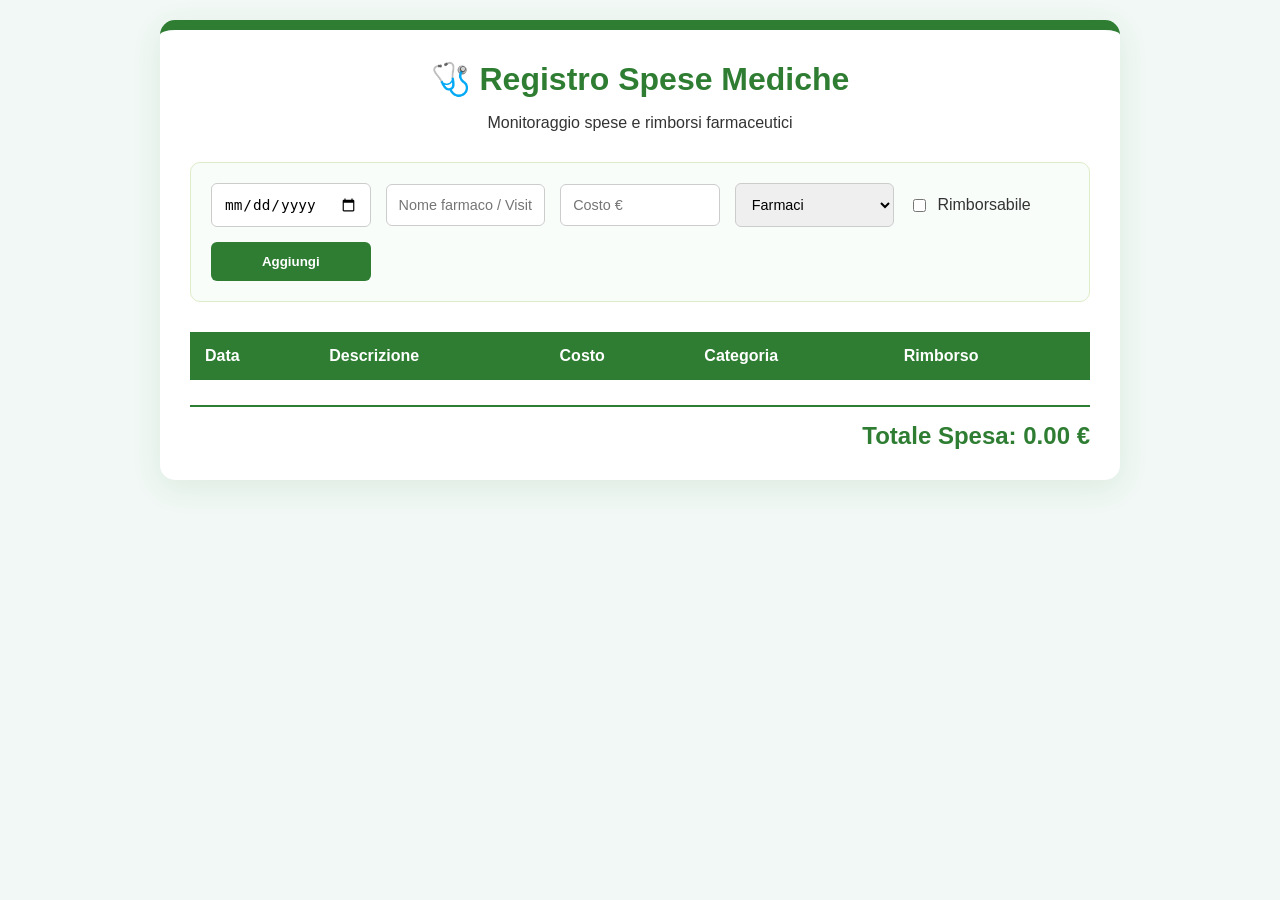
==== index.html @ 3850ffb5 "Add files via upload" ====
<!DOCTYPE html>
<html lang="it">
<head>
    <meta charset="UTF-8">
    <meta name="viewport" content="width=device-width, initial-scale=1.0">
    <title>Farmacia - Gestione Spese Mediche</title>
    <style>
        /* STILE FARMACIA MODERNO */
        :root {
            --primary: #2e7d32;   /* Verde Farmacia */
            --light: #f1f8f5;     /* Sfondo chiarissimo */
            --white: #ffffff;
            --accent: #4caf50;
            --border: #dcedc8;
        }

        body {
            font-family: 'Segoe UI', Roboto, Helvetica, sans-serif;
            background-color: var(--light);
            color: #333;
            margin: 0;
            padding: 20px;
            display: flex;
            justify-content: center;
        }

        .container {
            width: 100%;
            max-width: 900px;
            background: var(--white);
            padding: 30px;
            border-radius: 15px;
            box-shadow: 0 8px 30px rgba(46, 125, 50, 0.1);
            border-top: 10px solid var(--primary);
        }

        header {
            text-align: center;
            margin-bottom: 30px;
        }

        h1 { color: var(--primary); margin: 0; font-size: 2rem; }

        /* FORM */
        .input-card {
            background: #f9fdfa;
            border: 1px solid var(--border);
            padding: 20px;
            border-radius: 10px;
            display: grid;
            grid-template-columns: repeat(auto-fit, minmax(140px, 1fr));
            gap: 15px;
            align-items: center;
            margin-bottom: 30px;
        }

        input, select {
            padding: 12px;
            border: 1px solid #ccc;
            border-radius: 6px;
            font-size: 0.9rem;
        }

        .check-group { display: flex; align-items: center; gap: 8px; font-weight: 500; }

        button {
            background-color: var(--primary);
            color: white;
            border: none;
            padding: 12px;
            border-radius: 6px;
            cursor: pointer;
            font-weight: bold;
            transition: 0.2s;
        }

        button:hover { background-color: var(--accent); }

        /* TABELLA */
        table {
            width: 100%;
            border-collapse: collapse;
            margin-top: 10px;
        }

        th {
            background-color: var(--primary);
            color: white;
            padding: 15px;
            text-align: left;
        }

        td {
            padding: 15px;
            border-bottom: 1px solid var(--border);
        }

        .rimborsabile-si { color: var(--primary); font-weight: bold; }
        .rimborsabile-no { color: #999; }

        /* TOTALE */
        .total-display {
            margin-top: 25px;
            text-align: right;
            font-size: 1.5rem;
            color: var(--primary);
            font-weight: bold;
            padding-top: 15px;
            border-top: 2px solid var(--primary);
        }
    </style>
</head>
<body>

<div class="container">
    <header>
        <h1>🩺 Registro Spese Mediche</h1>
        <p>Monitoraggio spese e rimborsi farmaceutici</p>
    </header>

    <div class="input-card">
        <input type="date" id="data" required>
        <input type="text" id="nome" placeholder="Nome farmaco / Visita" required>
        <input type="number" id="costo" placeholder="Costo €" step="0.01" required>
        <select id="categoria">
            <option value="Farmaci">Farmaci</option>
            <option value="Visita Specialistica">Visita</option>
            <option value="Esami Diagnostici">Esami</option>
            <option value="Altro">Altro</option>
        </select>
        <div class="check-group">
            <input type="checkbox" id="rimborsabile"> Rimborsabile
        </div>
        <button id="addBtn">Aggiungi</button>
    </div>

    <table>
        <thead>
            <tr>
                <th>Data</th>
                <th>Descrizione</th>
                <th>Costo</th>
                <th>Categoria</th>
                <th>Rimborso</th>
            </tr>
        </thead>
        <tbody id="listaSpese">
            </tbody>
    </table>

    <div class="total-display">
        Totale Spesa: <span id="totale">0.00</span> €
    </div>
</div>

<script>
    // LOGICA FRONTEND
    const lista = document.getElementById('listaSpese');
    const totaleLabel = document.getElementById('totale');

    async function caricaDati() {
        const res = await fetch('/api/spese');
        const spese = await res.json();
        
        let somma = 0;
        lista.innerHTML = '';

        spese.forEach(s => {
            somma += s.costo;
            const rimbText = s.rimborsabile ? '<span class="rimborsabile-si">✅ SI</span>' : '<span class="rimborsabile-no">❌ NO</span>';
            
            lista.innerHTML += `
                <tr>
                    <td>${s.data}</td>
                    <td><strong>${s.nome}</strong></td>
                    <td>${s.costo.toFixed(2)} €</td>
                    <td>${s.categoria}</td>
                    <td>${rimbText}</td>
                </tr>
            `;
        });
        totaleLabel.innerText = somma.toFixed(2);
    }

    document.getElementById('addBtn').addEventListener('click', async () => {
        const data = {
            data: document.getElementById('data').value,
            nome: document.getElementById('nome').value,
            costo: parseFloat(document.getElementById('costo').value),
            categoria: document.getElementById('categoria').value,
            rimborsabile: document.getElementById('rimborsabile').checked
        };

        if(!data.data || !data.nome || isNaN(data.costo)) return alert("Compila tutti i campi!");

        await fetch('/api/spese', {
            method: 'POST',
            headers: {'Content-Type': 'application/json'},
            body: JSON.stringify(data)
        });

        // Pulisce i campi e ricarica
        document.getElementById('nome').value = '';
        document.getElementById('costo').value = '';
        caricaDati();
    });

    caricaDati();
</script>

</body>
</html>
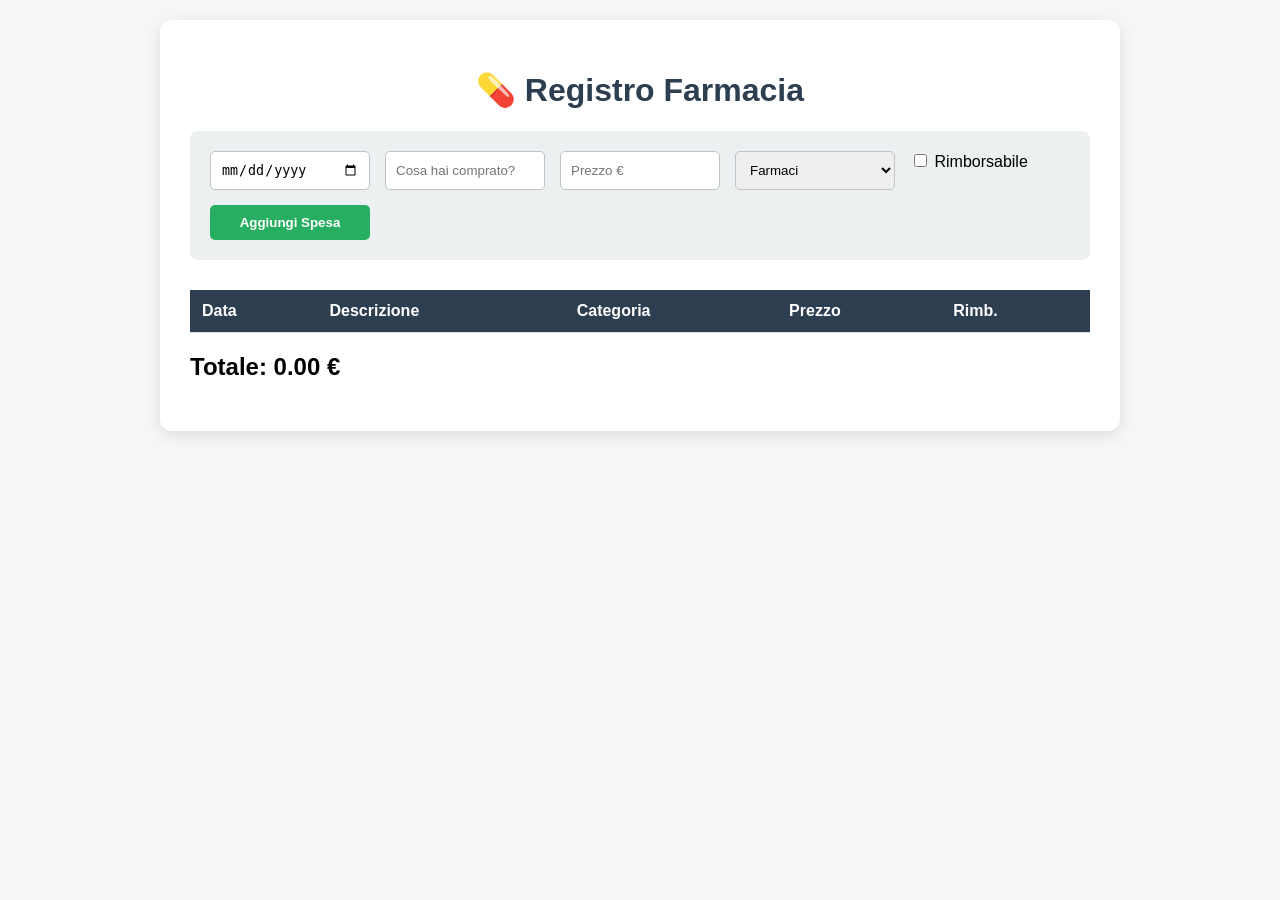
==== commit 3a2fa9ed: "Add files via upload" ====
--- a/index.html
+++ b/index.html
@@ -2,211 +2,92 @@
 <html lang="it">
 <head>
     <meta charset="UTF-8">
-    <meta name="viewport" content="width=device-width, initial-scale=1.0">
-    <title>Farmacia - Gestione Spese Mediche</title>
-    <style>
-        /* STILE FARMACIA MODERNO */
-        :root {
-            --primary: #2e7d32;   /* Verde Farmacia */
-            --light: #f1f8f5;     /* Sfondo chiarissimo */
-            --white: #ffffff;
-            --accent: #4caf50;
-            --border: #dcedc8;
+    <title>Gestione Farmacia</title>
+    <link rel="stylesheet" href="style.css">
+</head>
+<body>
+    <div class="container">
+        <h1>💊 Registro Farmacia</h1>
+        
+        <div class="form-box">
+            <input type="date" id="data">
+            <input type="text" id="descrizione" placeholder="Cosa hai comprato?">
+            <input type="number" id="importo" placeholder="Prezzo €" step="0.01">
+            <select id="categoria">
+                <option value="Farmaci">Farmaci</option>
+                <option value="Visita">Visita</option>
+                <option value="Esami">Esami</option>
+            </select>
+            <label><input type="checkbox" id="rimborsabile"> Rimborsabile</label>
+            <button onclick="salvaSpesa()">Aggiungi Spesa</button>
+        </div>
+
+        <table>
+            <thead>
+                <tr>
+                    <th>Data</th><th>Descrizione</th><th>Categoria</th><th>Prezzo</th><th>Rimb.</th>
+                </tr>
+            </thead>
+            <tbody id="tabellaCorpo"></tbody>
+        </table>
+        <h2>Totale: <span id="valoreTotale">0.00</span> €</h2>
+    </div>
+
+    <script>
+        //FUNZIONE: caricaTabella
+        //Scopo: Chiede al server i dati JSON e li mostra nella tabella HTML
+        async function caricaTabella() {
+            //Chiama l'endpoint GET del server (Riga 23 di server.js)
+            const risposta = await fetch('/api/spese');
+            const dati = await risposta.json();
+            
+            const corpo = document.getElementById('tabellaCorpo');
+            let somma = 0;
+            
+            corpo.innerHTML = ''; //Svuota la tabella prima di ricaricarla
+            
+            dati.forEach(s => {
+                somma += parseFloat(s.importo);
+                //Crea una riga per ogni spesa nel database
+                corpo.innerHTML += `
+                    <tr>
+                        <td>${s.data}</td>
+                        <td>${s.descrizione}</td>
+                        <td>${s.categoria}</td>
+                        <td>${parseFloat(s.importo).toFixed(2)} €</td>
+                        <td>${s.rimborsabile ? '✅' : '❌'}</td>
+                    </tr>`;
+            });
+            document.getElementById('valoreTotale').innerText = somma.toFixed(2);
         }
 
-        body {
-            font-family: 'Segoe UI', Roboto, Helvetica, sans-serif;
-            background-color: var(--light);
-            color: #333;
-            margin: 0;
-            padding: 20px;
-            display: flex;
-            justify-content: center;
+        //FUNZIONE: salvaSpesa
+        //Scopo: Legge i dati dal form e li invia al server per il salvataggio
+        async function salvaSpesa() {
+            // Raccoglie i valori inseriti dall'utente negli input HTML
+            const nuova = {
+                data: document.getElementById('data').value,
+                descrizione: document.getElementById('descrizione').value,
+                importo: document.getElementById('importo').value,
+                categoria: document.getElementById('categoria').value,
+                rimborsabile: document.getElementById('rimborsabile').checked
+            };
+
+            //Validazione base
+            if(!nuova.data || !nuova.descrizione || !nuova.importo) return alert("Dati mancanti!");
+
+            //Invia i dati al server tramite l'endpoint POST (riga 30 di server.js)
+            await fetch('/api/spese', {
+                method: 'POST',
+                headers: {'Content-Type': 'application/json'},
+                body: JSON.stringify(nuova)
+            });
+
+            caricaTabella(); //Dopo il salvataggio, aggiorna la vista
         }
 
-        .container {
-            width: 100%;
-            max-width: 900px;
-            background: var(--white);
-            padding: 30px;
-            border-radius: 15px;
-            box-shadow: 0 8px 30px rgba(46, 125, 50, 0.1);
-            border-top: 10px solid var(--primary);
-        }
-
-        header {
-            text-align: center;
-            margin-bottom: 30px;
-        }
-
-        h1 { color: var(--primary); margin: 0; font-size: 2rem; }
-
-        /* FORM */
-        .input-card {
-            background: #f9fdfa;
-            border: 1px solid var(--border);
-            padding: 20px;
-            border-radius: 10px;
-            display: grid;
-            grid-template-columns: repeat(auto-fit, minmax(140px, 1fr));
-            gap: 15px;
-            align-items: center;
-            margin-bottom: 30px;
-        }
-
-        input, select {
-            padding: 12px;
-            border: 1px solid #ccc;
-            border-radius: 6px;
-            font-size: 0.9rem;
-        }
-
-        .check-group { display: flex; align-items: center; gap: 8px; font-weight: 500; }
-
-        button {
-            background-color: var(--primary);
-            color: white;
-            border: none;
-            padding: 12px;
-            border-radius: 6px;
-            cursor: pointer;
-            font-weight: bold;
-            transition: 0.2s;
-        }
-
-        button:hover { background-color: var(--accent); }
-
-        /* TABELLA */
-        table {
-            width: 100%;
-            border-collapse: collapse;
-            margin-top: 10px;
-        }
-
-        th {
-            background-color: var(--primary);
-            color: white;
-            padding: 15px;
-            text-align: left;
-        }
-
-        td {
-            padding: 15px;
-            border-bottom: 1px solid var(--border);
-        }
-
-        .rimborsabile-si { color: var(--primary); font-weight: bold; }
-        .rimborsabile-no { color: #999; }
-
-        /* TOTALE */
-        .total-display {
-            margin-top: 25px;
-            text-align: right;
-            font-size: 1.5rem;
-            color: var(--primary);
-            font-weight: bold;
-            padding-top: 15px;
-            border-top: 2px solid var(--primary);
-        }
-    </style>
-</head>
-<body>
-
-<div class="container">
-    <header>
-        <h1>🩺 Registro Spese Mediche</h1>
-        <p>Monitoraggio spese e rimborsi farmaceutici</p>
-    </header>
-
-    <div class="input-card">
-        <input type="date" id="data" required>
-        <input type="text" id="nome" placeholder="Nome farmaco / Visita" required>
-        <input type="number" id="costo" placeholder="Costo €" step="0.01" required>
-        <select id="categoria">
-            <option value="Farmaci">Farmaci</option>
-            <option value="Visita Specialistica">Visita</option>
-            <option value="Esami Diagnostici">Esami</option>
-            <option value="Altro">Altro</option>
-        </select>
-        <div class="check-group">
-            <input type="checkbox" id="rimborsabile"> Rimborsabile
-        </div>
-        <button id="addBtn">Aggiungi</button>
-    </div>
-
-    <table>
-        <thead>
-            <tr>
-                <th>Data</th>
-                <th>Descrizione</th>
-                <th>Costo</th>
-                <th>Categoria</th>
-                <th>Rimborso</th>
-            </tr>
-        </thead>
-        <tbody id="listaSpese">
-            </tbody>
-    </table>
-
-    <div class="total-display">
-        Totale Spesa: <span id="totale">0.00</span> €
-    </div>
-</div>
-
-<script>
-    // LOGICA FRONTEND
-    const lista = document.getElementById('listaSpese');
-    const totaleLabel = document.getElementById('totale');
-
-    async function caricaDati() {
-        const res = await fetch('/api/spese');
-        const spese = await res.json();
-        
-        let somma = 0;
-        lista.innerHTML = '';
-
-        spese.forEach(s => {
-            somma += s.costo;
-            const rimbText = s.rimborsabile ? '<span class="rimborsabile-si">✅ SI</span>' : '<span class="rimborsabile-no">❌ NO</span>';
-            
-            lista.innerHTML += `
-                <tr>
-                    <td>${s.data}</td>
-                    <td><strong>${s.nome}</strong></td>
-                    <td>${s.costo.toFixed(2)} €</td>
-                    <td>${s.categoria}</td>
-                    <td>${rimbText}</td>
-                </tr>
-            `;
-        });
-        totaleLabel.innerText = somma.toFixed(2);
-    }
-
-    document.getElementById('addBtn').addEventListener('click', async () => {
-        const data = {
-            data: document.getElementById('data').value,
-            nome: document.getElementById('nome').value,
-            costo: parseFloat(document.getElementById('costo').value),
-            categoria: document.getElementById('categoria').value,
-            rimborsabile: document.getElementById('rimborsabile').checked
-        };
-
-        if(!data.data || !data.nome || isNaN(data.costo)) return alert("Compila tutti i campi!");
-
-        await fetch('/api/spese', {
-            method: 'POST',
-            headers: {'Content-Type': 'application/json'},
-            body: JSON.stringify(data)
-        });
-
-        // Pulisce i campi e ricarica
-        document.getElementById('nome').value = '';
-        document.getElementById('costo').value = '';
-        caricaDati();
-    });
-
-    caricaDati();
-</script>
-
+        //Avvia il caricamento dei dati non appena la pagina viene aperta
+        caricaTabella();
+    </script>
 </body>
 </html>
--- a/style.css
+++ b/style.css
@@ -0,0 +1,64 @@
+body {
+    font-family: 'Segoe UI', Tahoma, Geneva, Verdana, sans-serif;
+    background-color: #f4f7f6;
+    margin: 0;
+    padding: 20px;
+}
+
+.container {
+    max-width: 900px;
+    margin: auto;
+    background: white;
+    padding: 30px;
+    border-radius: 12px;
+    box-shadow: 0 4px 15px rgba(0,0,0,0.1);
+}
+
+h1 { color: #2c3e50; text-align: center; }
+
+.form-box {
+    display: grid;
+    grid-template-columns: repeat(auto-fit, minmax(150px, 1fr));
+    gap: 15px;
+    background: #ecf0f1;
+    padding: 20px;
+    border-radius: 8px;
+    margin-bottom: 30px;
+}
+
+input, select, button {
+    padding: 10px;
+    border: 1px solid #bdc3c7;
+    border-radius: 5px;
+}
+
+button {
+    background-color: #27ae60;
+    color: white;
+    border: none;
+    cursor: pointer;
+    font-weight: bold;
+    transition: background 0.3s;
+}
+
+button:hover { background-color: #2ecc71; }
+
+table {
+    width: 100%;
+    border-collapse: collapse;
+    margin-top: 20px;
+}
+
+th, td {
+    padding: 12px;
+    text-align: left;
+    border-bottom: 1px solid #ddd;
+}
+
+th { background-color: #2c3e50; color: white; }
+
+.totale-box {
+    text-align: right;
+    margin-top: 20px;
+    color: #27ae60;
+}
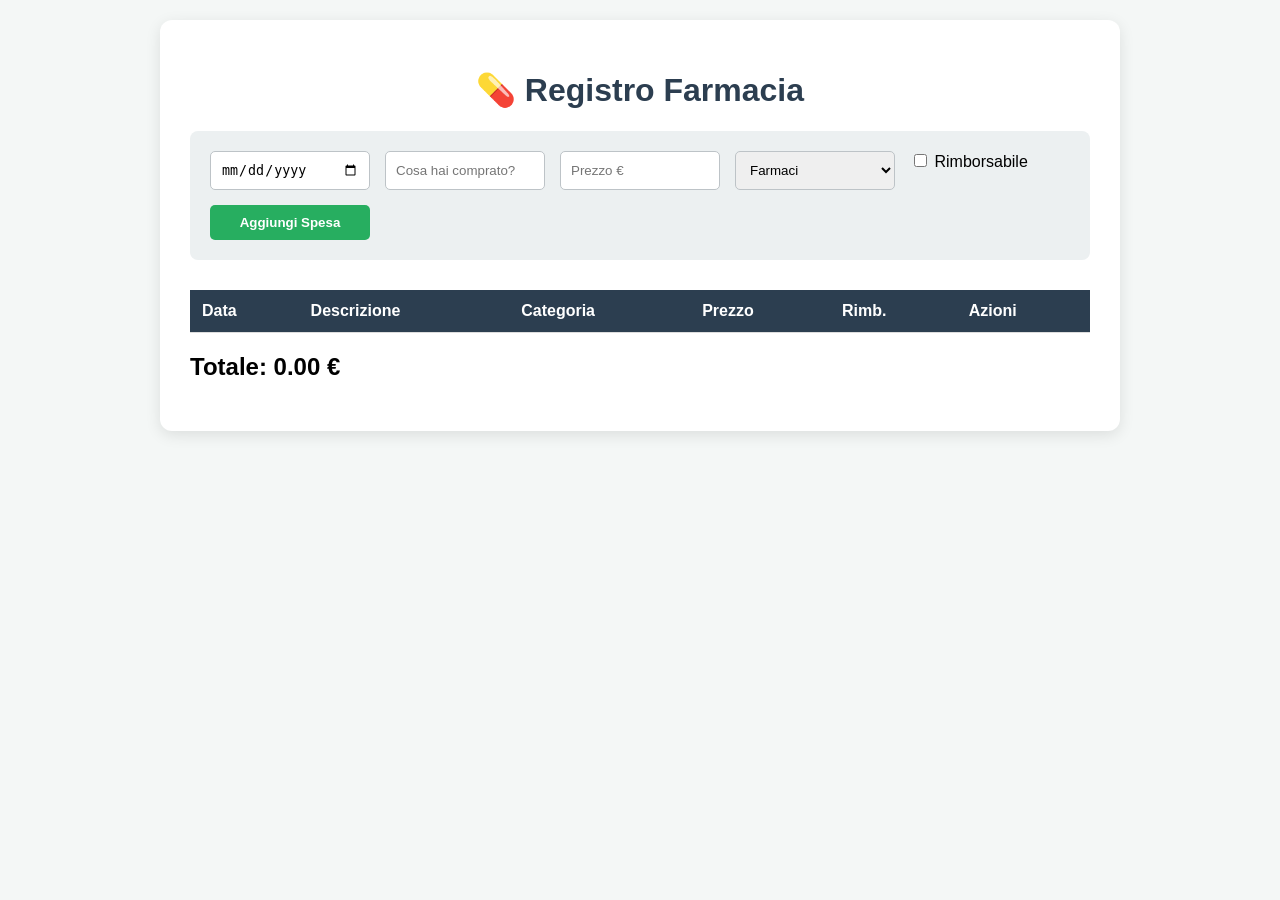
==== commit 574d8404: "Update index.html" ====
--- a/index.html
+++ b/index.html
@@ -26,7 +26,7 @@
             <thead>
                 <tr>
                     <th>Data</th><th>Descrizione</th><th>Categoria</th><th>Prezzo</th><th>Rimb.</th>
-                </tr>
+                    <th>Azioni</th> </tr>
             </thead>
             <tbody id="tabellaCorpo"></tbody>
         </table>
@@ -34,21 +34,17 @@
     </div>
 
     <script>
-        //FUNZIONE: caricaTabella
-        //Scopo: Chiede al server i dati JSON e li mostra nella tabella HTML
         async function caricaTabella() {
-            //Chiama l'endpoint GET del server (Riga 23 di server.js)
             const risposta = await fetch('/api/spese');
             const dati = await risposta.json();
             
             const corpo = document.getElementById('tabellaCorpo');
             let somma = 0;
             
-            corpo.innerHTML = ''; //Svuota la tabella prima di ricaricarla
+            corpo.innerHTML = ''; 
             
             dati.forEach(s => {
                 somma += parseFloat(s.importo);
-                //Crea una riga per ogni spesa nel database
                 corpo.innerHTML += `
                     <tr>
                         <td>${s.data}</td>
@@ -56,15 +52,15 @@
                         <td>${s.categoria}</td>
                         <td>${parseFloat(s.importo).toFixed(2)} €</td>
                         <td>${s.rimborsabile ? '✅' : '❌'}</td>
+                        <td>
+                            <button class="btn-elimina" onclick="eliminaSpesa(${s.id})">🗑️</button>
+                        </td>
                     </tr>`;
             });
             document.getElementById('valoreTotale').innerText = somma.toFixed(2);
         }
 
-        //FUNZIONE: salvaSpesa
-        //Scopo: Legge i dati dal form e li invia al server per il salvataggio
         async function salvaSpesa() {
-            // Raccoglie i valori inseriti dall'utente negli input HTML
             const nuova = {
                 data: document.getElementById('data').value,
                 descrizione: document.getElementById('descrizione').value,
@@ -73,21 +69,29 @@
                 rimborsabile: document.getElementById('rimborsabile').checked
             };
 
-            //Validazione base
             if(!nuova.data || !nuova.descrizione || !nuova.importo) return alert("Dati mancanti!");
 
-            //Invia i dati al server tramite l'endpoint POST (riga 30 di server.js)
             await fetch('/api/spese', {
                 method: 'POST',
                 headers: {'Content-Type': 'application/json'},
                 body: JSON.stringify(nuova)
             });
 
-            caricaTabella(); //Dopo il salvataggio, aggiorna la vista
+            caricaTabella();
         }
 
-        //Avvia il caricamento dei dati non appena la pagina viene aperta
+        // FUNZIONE PER ELIMINARE LA SPESA
+        async function eliminaSpesa(id) {
+            if (!confirm("Sei sicuro di voler eliminare questa spesa?")) return;
+
+            await fetch(`/api/spese/${id}`, {
+                method: 'DELETE'
+            });
+
+            caricaTabella(); // Ricarica la tabella aggiornata
+        }
+
         caricaTabella();
     </script>
 </body>
-</html>+</html>
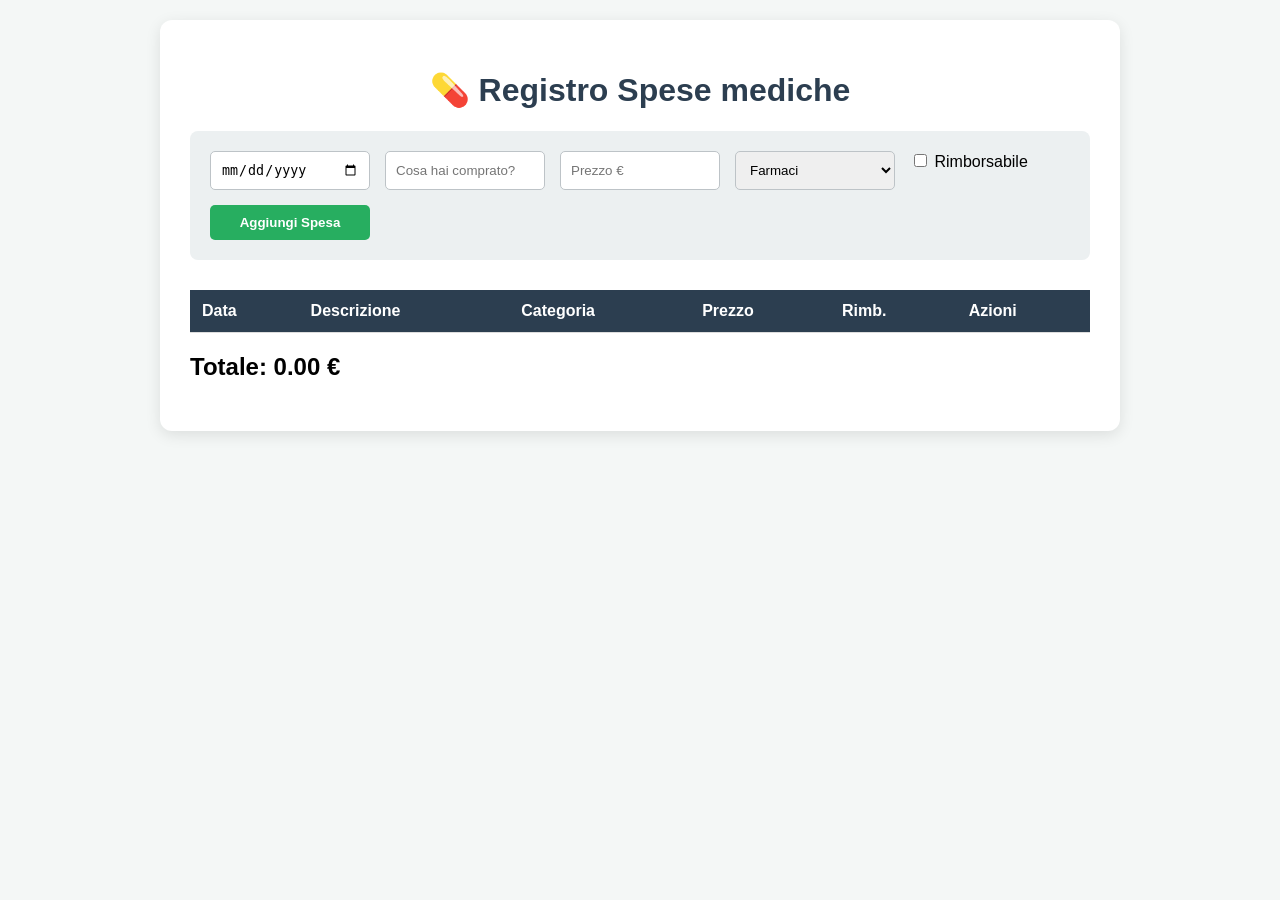
==== commit 1ac48ab3: "Update index.html" ====
--- a/index.html
+++ b/index.html
@@ -2,12 +2,12 @@
 <html lang="it">
 <head>
     <meta charset="UTF-8">
-    <title>Gestione Farmacia</title>
+    <title>Gestione Spese mediche</title>
     <link rel="stylesheet" href="style.css">
 </head>
 <body>
     <div class="container">
-        <h1>💊 Registro Farmacia</h1>
+        <h1>💊 Registro Spese mediche</h1>
         
         <div class="form-box">
             <input type="date" id="data">
@@ -25,8 +25,8 @@
         <table>
             <thead>
                 <tr>
-                    <th>Data</th><th>Descrizione</th><th>Categoria</th><th>Prezzo</th><th>Rimb.</th>
-                    <th>Azioni</th> </tr>
+                    <th>Data</th><th>Descrizione</th><th>Categoria</th><th>Prezzo</th><th>Rimb.</th><th>Azioni</th>
+                </tr>
             </thead>
             <tbody id="tabellaCorpo"></tbody>
         </table>
@@ -34,33 +34,40 @@
     </div>
 
     <script>
+        //FUNZIONE: caricaTabella
+        //Scopo: Chiede al server i dati JSON e li mostra nella tabella HTML
+        //Richiamata all'avvio (Riga 115) e dopo ogni modifica ai dati
         async function caricaTabella() {
+            // Chiama l'endpoint GET del server (server.js -> riga 23)
             const risposta = await fetch('/api/spese');
             const dati = await risposta.json();
             
             const corpo = document.getElementById('tabellaCorpo');
             let somma = 0;
             
-            corpo.innerHTML = ''; 
+            corpo.innerHTML = ''; // Svuota la tabella prima di ricaricarla
             
             dati.forEach(s => {
                 somma += parseFloat(s.importo);
+                // Crea una riga per ogni spesa nel database
                 corpo.innerHTML += `
                     <tr>
                         <td>${s.data}</td>
                         <td>${s.descrizione}</td>
                         <td>${s.categoria}</td>
                         <td>${parseFloat(s.importo).toFixed(2)} €</td>
-                        <td>${s.rimborsabile ? '✅' : '❌'}</td>
-                        <td>
-                            <button class="btn-elimina" onclick="eliminaSpesa(${s.id})">🗑️</button>
-                        </td>
+                        <td>${s.rimborsabile ? 'SI' : 'NO'}</td>
+                        <td><button onclick="eliminaSpesa(${s.id})">Elimina</button></td>
                     </tr>`;
             });
             document.getElementById('valoreTotale').innerText = somma.toFixed(2);
         }
 
+        //FUNZIONE: salvaSpesa
+        //Scopo: Legge i dati dal form e li invia al server per il salvataggio
+        //Richiamata dal click sul bottone "Aggiungi Spesa" (Riga 26)
         async function salvaSpesa() {
+            // Raccoglie i valori inseriti dall'utente negli input HTML
             const nuova = {
                 data: document.getElementById('data').value,
                 descrizione: document.getElementById('descrizione').value,
@@ -69,28 +76,46 @@
                 rimborsabile: document.getElementById('rimborsabile').checked
             };
 
+            //Validazione base
             if(!nuova.data || !nuova.descrizione || !nuova.importo) return alert("Dati mancanti!");
 
-            await fetch('/api/spese', {
+            //Invia i dati al server tramite l'endpoint POST (server.js -> riga 30)
+            const response = await fetch('/api/spese', {
                 method: 'POST',
                 headers: {'Content-Type': 'application/json'},
                 body: JSON.stringify(nuova)
             });
 
-            caricaTabella();
+            if (!response.ok) {
+                const errorText = await response.text();
+                return alert('Errore durante il salvataggio: ' + errorText);
+            }
+
+            //Resetta i campi del form dopo il salvataggio
+            document.getElementById('data').value = '';
+            document.getElementById('descrizione').value = '';
+            document.getElementById('importo').value = '';
+            document.getElementById('categoria').selectedIndex = 0;
+            document.getElementById('rimborsabile').checked = false;
+
+            caricaTabella(); //Dopo il salvataggio, aggiorna la vista
         }
 
-        // FUNZIONE PER ELIMINARE LA SPESA
+        //FUNZIONE: eliminaSpesa
+        //Scopo: Invia una richiesta di eliminazione al server per un ID specifico
+        //Richiamata dal bottone "Elimina" all'interno della tabella (Riga 62)
         async function eliminaSpesa(id) {
-            if (!confirm("Sei sicuro di voler eliminare questa spesa?")) return;
-
-            await fetch(`/api/spese/${id}`, {
-                method: 'DELETE'
-            });
-
-            caricaTabella(); // Ricarica la tabella aggiornata
+            if (!confirm('Sei sicuro di voler eliminare questa spesa?')) return;
+            //Chiama l'endpoint DELETE del server (server.js -> riga 48)
+            const response = await fetch(`/api/spese/${id}`, { method: 'DELETE' });
+            if (!response.ok) {
+                const errorText = await response.text();
+                return alert('Errore durante l\'eliminazione: ' + errorText);
+            }
+            caricaTabella(); //Aggiorna la vista dopo l'eliminazione
         }
 
+        //Avvia il caricamento dei dati non appena la pagina viene aperta
         caricaTabella();
     </script>
 </body>
--- a/style.css
+++ b/style.css
@@ -61,4 +61,4 @@
     text-align: right;
     margin-top: 20px;
     color: #27ae60;
-}+}
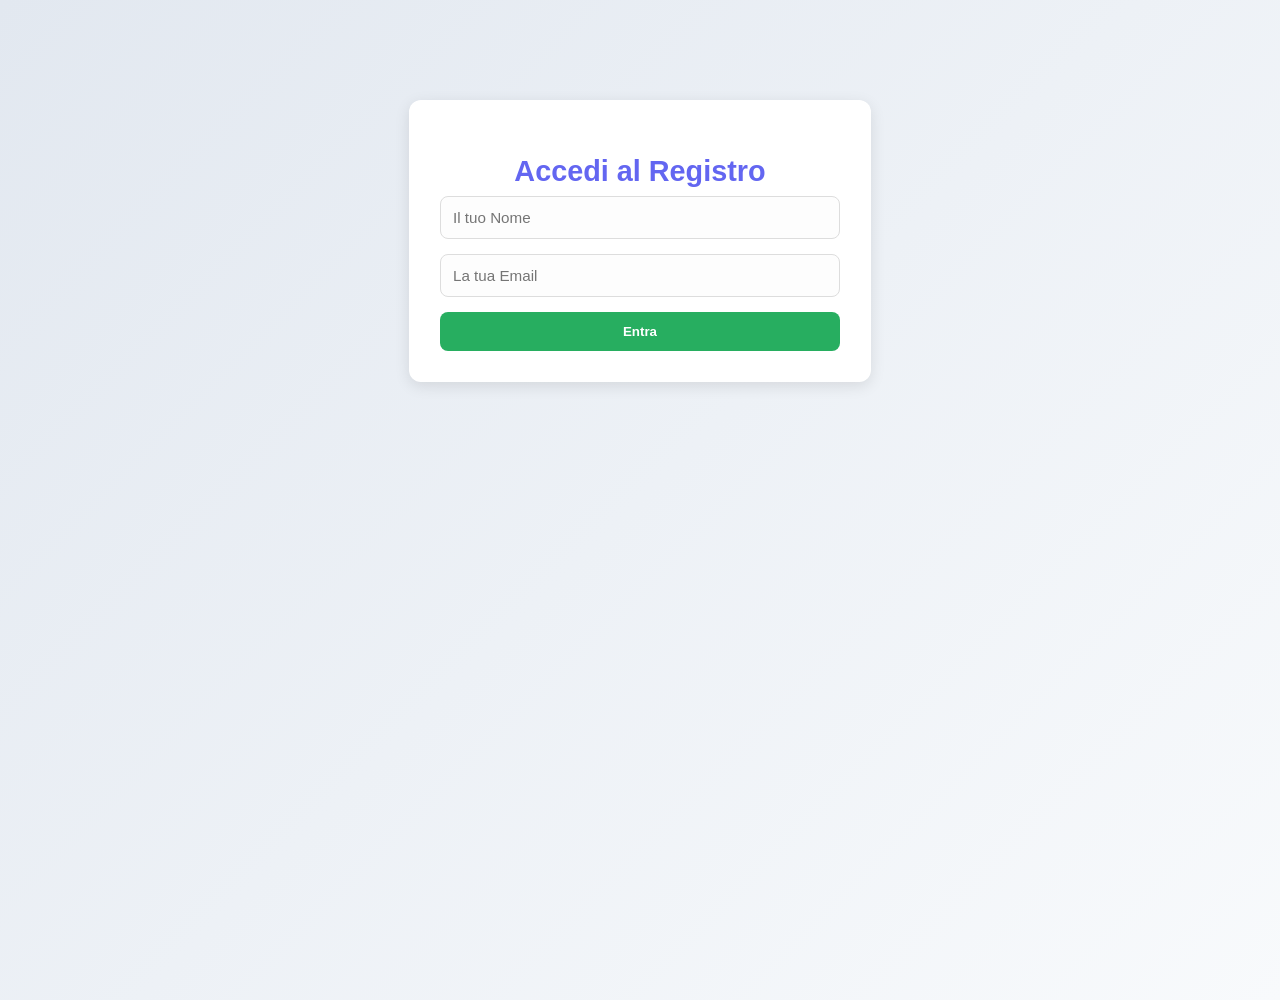
==== commit 96aa7335: "Add files via upload codice nuovo" ====
--- a/index.html
+++ b/index.html
@@ -2,13 +2,16 @@
 <html lang="it">
 <head>
     <meta charset="UTF-8">
-    <title>Gestione Spese mediche</title>
+    <title>Registro Spese Personali</title>
     <link rel="stylesheet" href="style.css">
 </head>
 <body>
     <div class="container">
-        <h1>💊 Registro Spese mediche</h1>
-        
+        <div style="display:flex; justify-content: space-between; align-items:center;">
+            <h1 id="titolo">Caricamento...</h1>
+            <button onclick="logout()" style="background:#e74c3c; color:white; border:none; padding:10px; border-radius:5px; cursor:pointer;">Logout</button>
+        </div>
+
         <div class="form-box">
             <input type="date" id="data">
             <input type="text" id="descrizione" placeholder="Cosa hai comprato?">
@@ -19,14 +22,12 @@
                 <option value="Esami">Esami</option>
             </select>
             <label><input type="checkbox" id="rimborsabile"> Rimborsabile</label>
-            <button onclick="salvaSpesa()">Aggiungi Spesa</button>
+            <button onclick="salvaSpesa()">Aggiungi</button>
         </div>
 
         <table>
             <thead>
-                <tr>
-                    <th>Data</th><th>Descrizione</th><th>Categoria</th><th>Prezzo</th><th>Rimb.</th><th>Azioni</th>
-                </tr>
+                <tr><th>Data</th><th>Descrizione</th><th>Categoria</th><th>Prezzo</th><th>Rimb.</th><th>Azioni</th></tr>
             </thead>
             <tbody id="tabellaCorpo"></tbody>
         </table>
@@ -34,89 +35,75 @@
     </div>
 
     <script>
-        //FUNZIONE: caricaTabella
-        //Scopo: Chiede al server i dati JSON e li mostra nella tabella HTML
-        //Richiamata all'avvio (Riga 115) e dopo ogni modifica ai dati
+        const nome = localStorage.getItem('user_nome');
+        const email = localStorage.getItem('user_email');
+
+        // FUNZIONE: controllo login
+        if(!nome || !email) window.location.href = 'login.html';
+        document.getElementById('titolo').innerText = `Spese di ${nome}`;
+
+        // FUNZIONE: logout
+        function logout() { localStorage.clear(); window.location.href = 'login.html'; }
+
+        // FUNZIONE: caricaTabella
+        // Scopo: Recupera le spese dal server filtrandole per l'email dell'utente attuale
         async function caricaTabella() {
-            // Chiama l'endpoint GET del server (server.js -> riga 23)
-            const risposta = await fetch('/api/spese');
-            const dati = await risposta.json();
-            
+            const res = await fetch(`/api/spese?email=${encodeURIComponent(email)}`);
+            const spese = await res.json();
             const corpo = document.getElementById('tabellaCorpo');
-            let somma = 0;
-            
-            corpo.innerHTML = ''; // Svuota la tabella prima di ricaricarla
-            
-            dati.forEach(s => {
-                somma += parseFloat(s.importo);
-                // Crea una riga per ogni spesa nel database
-                corpo.innerHTML += `
-                    <tr>
-                        <td>${s.data}</td>
-                        <td>${s.descrizione}</td>
-                        <td>${s.categoria}</td>
-                        <td>${parseFloat(s.importo).toFixed(2)} €</td>
-                        <td>${s.rimborsabile ? 'SI' : 'NO'}</td>
-                        <td><button onclick="eliminaSpesa(${s.id})">Elimina</button></td>
-                    </tr>`;
+            corpo.innerHTML = '';
+            let totale = 0;
+            spese.forEach(s => {
+                totale += parseFloat(s.importo);
+                corpo.innerHTML += `<tr>
+                    <td>${s.data}</td><td>${s.descrizione}</td><td>${s.categoria}</td>
+                    <td>${parseFloat(s.importo).toFixed(2)} €</td>
+                    <td>${s.rimborsabile ? '✅' : '❌'}</td>
+                    <td><button onclick="eliminaSpesa(${s.id})" style="background:#e74c3c; color:white; border:none; padding:5px; border-radius:3px; cursor:pointer;">Elimina</button></td>
+                </tr>`;
             });
-            document.getElementById('valoreTotale').innerText = somma.toFixed(2);
+            document.getElementById('valoreTotale').innerText = totale.toFixed(2);
         }
 
-        //FUNZIONE: salvaSpesa
-        //Scopo: Legge i dati dal form e li invia al server per il salvataggio
-        //Richiamata dal click sul bottone "Aggiungi Spesa" (Riga 26)
+        // FUNZIONE: salvaSpesa
+        // Scopo: Invia i dati al server includendo utente ed email per il salvataggio nel JSON
         async function salvaSpesa() {
-            // Raccoglie i valori inseriti dall'utente negli input HTML
-            const nuova = {
-                data: document.getElementById('data').value,
+            const dataVal = document.getElementById('data').value;
+            const impVal = document.getElementById('importo').value;
+            
+            if(!dataVal || !impVal) return alert("Compila i campi obbligatori!");
+
+            const spesa = {
+                utente: nome,
+                email: email,
+                data: dataVal,
                 descrizione: document.getElementById('descrizione').value,
-                importo: document.getElementById('importo').value,
+                importo: parseFloat(impVal),
                 categoria: document.getElementById('categoria').value,
                 rimborsabile: document.getElementById('rimborsabile').checked
             };
 
-            //Validazione base
-            if(!nuova.data || !nuova.descrizione || !nuova.importo) return alert("Dati mancanti!");
-
-            //Invia i dati al server tramite l'endpoint POST (server.js -> riga 30)
-            const response = await fetch('/api/spese', {
+            await fetch('/api/spese', {
                 method: 'POST',
                 headers: {'Content-Type': 'application/json'},
-                body: JSON.stringify(nuova)
+                body: JSON.stringify(spesa)
             });
-
-            if (!response.ok) {
-                const errorText = await response.text();
-                return alert('Errore durante il salvataggio: ' + errorText);
-            }
-
-            //Resetta i campi del form dopo il salvataggio
-            document.getElementById('data').value = '';
+            
+            // Pulisce il form
             document.getElementById('descrizione').value = '';
             document.getElementById('importo').value = '';
-            document.getElementById('categoria').selectedIndex = 0;
-            document.getElementById('rimborsabile').checked = false;
-
-            caricaTabella(); //Dopo il salvataggio, aggiorna la vista
+            caricaTabella();
         }
 
-        //FUNZIONE: eliminaSpesa
-        //Scopo: Invia una richiesta di eliminazione al server per un ID specifico
-        //Richiamata dal bottone "Elimina" all'interno della tabella (Riga 62)
+        // FUNZIONE: eliminaSpesa
         async function eliminaSpesa(id) {
-            if (!confirm('Sei sicuro di voler eliminare questa spesa?')) return;
-            //Chiama l'endpoint DELETE del server (server.js -> riga 48)
-            const response = await fetch(`/api/spese/${id}`, { method: 'DELETE' });
-            if (!response.ok) {
-                const errorText = await response.text();
-                return alert('Errore durante l\'eliminazione: ' + errorText);
+            if(confirm('Eliminare la spesa?')) {
+                await fetch(`/api/spese/${id}`, { method: 'DELETE' });
+                caricaTabella();
             }
-            caricaTabella(); //Aggiorna la vista dopo l'eliminazione
         }
 
-        //Avvia il caricamento dei dati non appena la pagina viene aperta
         caricaTabella();
     </script>
 </body>
-</html>
+</html>
--- a/style.css
+++ b/style.css
@@ -1,64 +1,249 @@
+/* --- VARIABILI E RESET --- */
+:root {
+    --primary: #6366f1; /* Indigo moderno */
+    --primary-hover: #4f46e5;
+    --secondary: #64748b;
+    --danger: #ef4444;
+    --danger-hover: #dc2626;
+    --success: #10b981;
+    --bg-app: #f8fafc;
+    --text-main: #1e293b;
+    --glass-bg: rgba(255, 255, 255, 0.9);
+    --shadow: 0 10px 15px -3px rgba(0, 0, 0, 0.1), 0 4px 6px -2px rgba(0, 0, 0, 0.05);
+}
+
 body {
-    font-family: 'Segoe UI', Tahoma, Geneva, Verdana, sans-serif;
-    background-color: #f4f7f6;
+    font-family: 'Inter', -apple-system, BlinkMacSystemFont, "Segoe UI", Roboto, sans-serif;
+    background: linear-gradient(135deg, #e2e8f0 0%, #f8fafc 100%);
+    color: var(--text-main);
     margin: 0;
-    padding: 20px;
-}
-
+    min-height: 100vh;
+}
+
+/* --- LAYOUT LOGIN --- */
+.login-body {
+    display: flex;
+    align-items: center;
+    justify-content: center;
+}
+
+.login-container {
+    width: 100%;
+    max-width: 420px;
+    background: var(--glass-bg);
+    backdrop-filter: blur(10px);
+    padding: 40px;
+    border-radius: 24px;
+    box-shadow: var(--shadow);
+    text-align: center;
+    border: 1px solid rgba(255, 255, 255, 0.5);
+}
+
+.login-container h2 {
+    font-size: 1.8rem;
+    font-weight: 800;
+    margin-bottom: 8px;
+    color: var(--primary);
+}
+
+.login-container p {
+    color: var(--secondary);
+    margin-bottom: 30px;
+}
+
+/* --- DASHBOARD CONTAINER --- */
 .container {
-    max-width: 900px;
-    margin: auto;
-    background: white;
-    padding: 30px;
-    border-radius: 12px;
-    box-shadow: 0 4px 15px rgba(0,0,0,0.1);
-}
-
-h1 { color: #2c3e50; text-align: center; }
-
+    max-width: 1100px;
+    margin: 40px auto;
+    background: var(--glass-bg);
+    padding: 40px;
+    border-radius: 24px;
+    box-shadow: var(--shadow);
+    border: 1px solid rgba(255, 255, 255, 0.5);
+}
+
+.header-flex {
+    display: flex;
+    justify-content: space-between;
+    align-items: center;
+    margin-bottom: 40px;
+}
+
+.header-flex h1 {
+    font-size: 1.5rem;
+    font-weight: 700;
+    margin: 0;
+    background: linear-gradient(to right, var(--primary), #a855f7);
+    -webkit-text-fill-color: transparent;
+}
+
+/* --- FORM DESIGN --- */
 .form-box {
     display: grid;
-    grid-template-columns: repeat(auto-fit, minmax(150px, 1fr));
-    gap: 15px;
-    background: #ecf0f1;
-    padding: 20px;
+    grid-template-columns: repeat(auto-fit, minmax(180px, 1fr));
+    gap: 20px;
+    background: #ffffff;
+    padding: 25px;
+    border-radius: 16px;
+    margin-bottom: 40px;
+    box-shadow: inset 0 2px 4px 0 rgba(0, 0, 0, 0.05);
+}
+
+.form-box div {
+    display: flex;
+    flex-direction: column;
+}
+
+label {
+    font-size: 0.85rem;
+    font-weight: 600;
+    color: var(--secondary);
+    margin-bottom: 6px;
+}
+
+input, select {
+    padding: 12px 16px;
+    border: 1px solid #e2e8f0;
+    border-radius: 10px;
+    font-size: 0.95rem;
+    transition: all 0.2s ease;
+    background-color: #fdfdfd;
+}
+
+input:focus, select:focus {
+    outline: none;
+    border-color: var(--primary);
+    box-shadow: 0 0 0 4px rgba(99, 102, 241, 0.1);
+}
+
+/* --- BUTTONS --- */
+button {
+    cursor: pointer;
+    font-weight: 600;
+    transition: all 0.2s ease;
+    border: none;
+}
+
+.btn-add {
+    background-color: var(--primary);
+    color: white;
+    padding: 14px;
+    border-radius: 10px;
+    margin-top: 15px;
+}
+
+.btn-add:hover {
+    background-color: var(--primary-hover);
+    transform: translateY(-1px);
+}
+
+.btn-logout {
+    background-color: transparent;
+    color: var(--secondary);
+    border: 1px solid #e2e8f0;
+    padding: 8px 16px;
     border-radius: 8px;
-    margin-bottom: 30px;
-}
-
-input, select, button {
-    padding: 10px;
-    border: 1px solid #bdc3c7;
-    border-radius: 5px;
-}
-
-button {
-    background-color: #27ae60;
+}
+
+.btn-logout:hover {
+    background-color: #fee2e2;
+    color: var(--danger);
+    border-color: #fecaca;
+}
+
+.btn-elimina {
+    background-color: #fff1f2;
+    color: var(--danger);
+    padding: 6px 12px;
+    border-radius: 6px;
+}
+
+.btn-elimina:hover {
+    background-color: var(--danger);
     color: white;
-    border: none;
-    cursor: pointer;
-    font-weight: bold;
-    transition: background 0.3s;
-}
-
-button:hover { background-color: #2ecc71; }
-
+}
+
+/* --- TABLE DESIGN --- */
 table {
     width: 100%;
-    border-collapse: collapse;
-    margin-top: 20px;
-}
-
-th, td {
-    padding: 12px;
+    border-collapse: separate;
+    border-spacing: 0 10px; /* Righe staccate per un look moderno */
+}
+
+th {
+    padding: 15px;
+    color: var(--secondary);
+    font-weight: 600;
+    text-transform: uppercase;
+    font-size: 0.75rem;
+    letter-spacing: 0.05em;
     text-align: left;
-    border-bottom: 1px solid #ddd;
-}
-
-th { background-color: #2c3e50; color: white; }
-
+}
+
+tbody tr {
+    background-color: #ffffff;
+    transition: transform 0.2s ease;
+}
+
+tbody tr td {
+    padding: 16px;
+    border-top: 1px solid #f1f5f9;
+    border-bottom: 1px solid #f1f5f9;
+}
+
+tbody tr td:first-child {
+    border-left: 1px solid #f1f5f9;
+    border-top-left-radius: 12px;
+    border-bottom-left-radius: 12px;
+}
+
+tbody tr td:last-child {
+    border-right: 1px solid #f1f5f9;
+    border-top-right-radius: 12px;
+    border-bottom-right-radius: 12px;
+}
+
+tbody tr:hover {
+    transform: scale(1.01);
+    box-shadow: 0 4px 12px rgba(0,0,0,0.03);
+}
+
+/* --- TOTAL BOX --- */
 .totale-box {
+    margin-top: 30px;
     text-align: right;
-    margin-top: 20px;
-    color: #27ae60;
-}
+    font-size: 1.1rem;
+    font-weight: 500;
+    color: var(--secondary);
+}
+
+#valoreTotale {
+    font-size: 2rem;
+    font-weight: 800;
+    color: var(--text-main);
+    margin-left: 10px;
+    display: block;
+}
+
+/* RESPONSIVE */
+@media (max-width: 768px) {
+    .container {
+        margin: 10px;
+        padding: 20px;
+    }
+    .form-box {
+        grid-template-columns: 1fr;
+    }
+    table, thead, tbody, th, td, tr {
+        display: block;
+    }
+    th { display: none; }
+    tr { margin-bottom: 15px; border-radius: 12px; border: 1px solid #eee; }
+    td { text-align: right; position: relative; padding-left: 50%; }
+    td::before {
+        content: attr(data-label);
+        position: absolute;
+        left: 15px;
+        font-weight: bold;
+    }
+}
